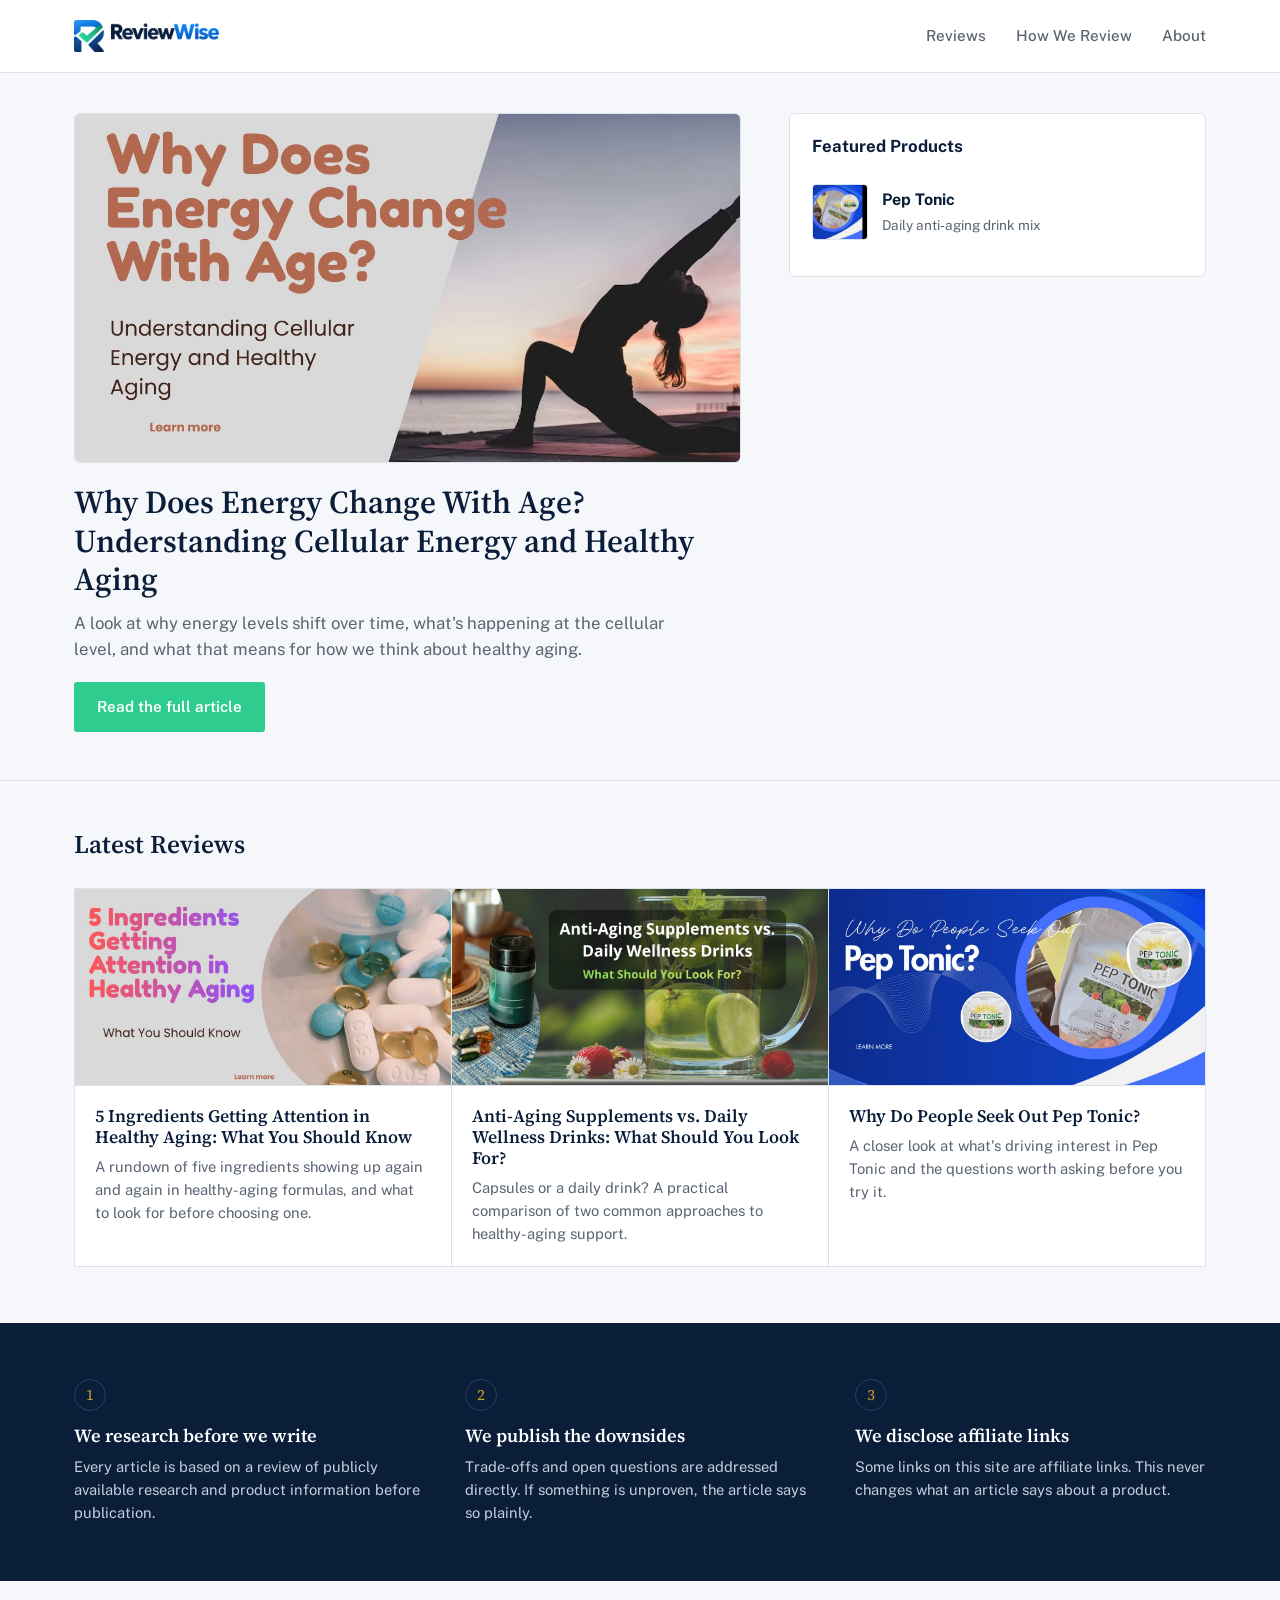
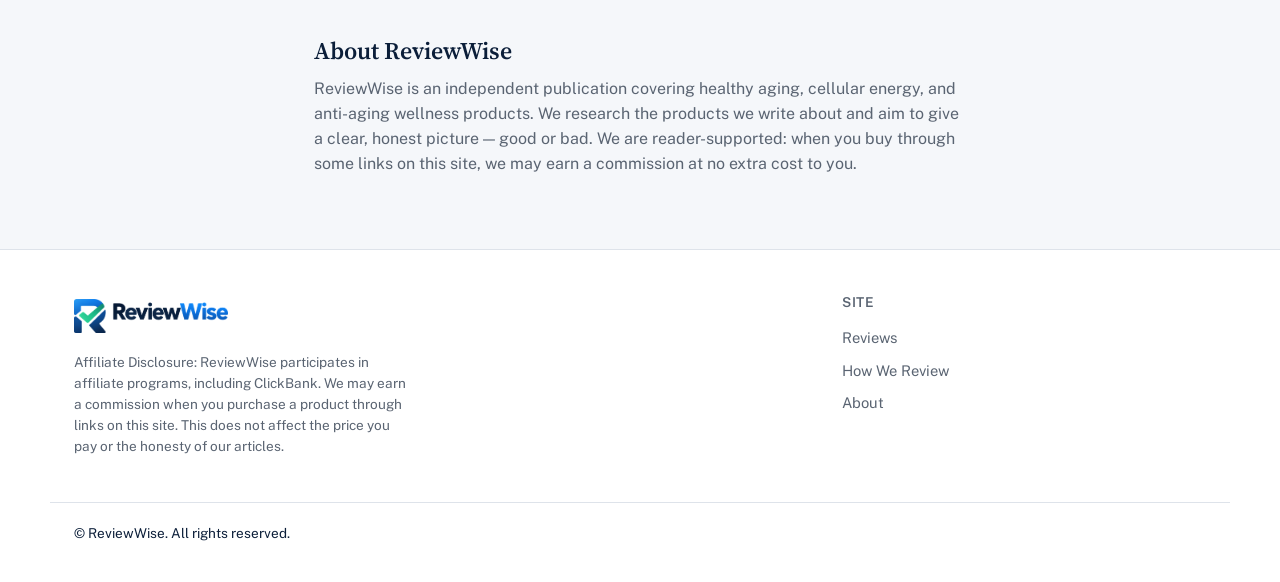
==== index.html @ 0e3d1b43 "enviando arquivos" ====
<!DOCTYPE html>
<html lang="en">
<head>
  <meta charset="UTF-8">
  <meta name="viewport" content="width=device-width, initial-scale=1.0">

  <!-- Primary SEO -->
  <title>Review Wise</title>
  <meta name="description" content="Independent articles on healthy aging and cellular energy, including an in-depth look at Pep Tonic, a daily anti-aging wellness drink.">
  <meta name="keywords" content="healthy aging, cellular energy, anti-aging supplements, Pep Tonic review, anti-aging drink">
  <meta name="author" content="ReviewWise">
  <meta name="robots" content="index, follow">
  <link rel="canonical" href="https://www.reviewwise.com/">

  <!-- Open Graph / Facebook -->
  <meta property="og:type" content="website">
  <meta property="og:site_name" content="ReviewWise">
  <meta property="og:title" content="ReviewWise — Healthy Aging, Cellular Energy &amp; Anti-Aging Wellness Reviews">
  <meta property="og:description" content="Independent articles on healthy aging and cellular energy, including an in-depth look at Pep Tonic.">
  <meta property="og:url" content="https://www.reviewwise.com/">
  <meta property="og:image" content="https://www.reviewwise.com/assets/why-does-energy-change-with-age.jpg">
  <meta property="og:image:width" content="1200">
  <meta property="og:image:height" content="630">
  <meta property="og:locale" content="en_US">

  <!-- Twitter Card -->
  <meta name="twitter:card" content="summary_large_image">
  <meta name="twitter:title" content="ReviewWise — Healthy Aging &amp; Anti-Aging Wellness Reviews">
  <meta name="twitter:description" content="Independent articles on healthy aging and cellular energy, including an in-depth look at Pep Tonic.">
  <meta name="twitter:image" content="https://www.reviewwise.com/assets/why-does-energy-change-with-age.jpg">

  <!-- Favicon -->
  <link rel="icon" type="image/png" href="assets/favicon.png">

  <!-- Fonts -->
  <link rel="preconnect" href="https://fonts.googleapis.com">
  <link rel="preconnect" href="https://fonts.gstatic.com" crossorigin>
  <link href="https://fonts.googleapis.com/css2?family=Public+Sans:wght@400;500;600;700&family=Source+Serif+4:opsz,wght@8..60,500;8..60,600;8..60,700&display=swap" rel="stylesheet">

  <link rel="stylesheet" href="estilo.css">

  <!-- Structured data: Website + Organization -->
  <script type="application/ld+json">
  {
    "@context": "https://schema.org",
    "@type": "WebSite",
    "name": "ReviewWise",
    "url": "https://www.reviewwise.com/",
    "description": "Independent articles on healthy aging and cellular energy.",
    "publisher": {
      "@type": "Organization",
      "name": "ReviewWise",
      "url": "https://www.reviewwise.com/"
    }
  }
  </script>

  <!-- Structured data: ItemList of featured articles -->
  <script type="application/ld+json">
  {
    "@context": "https://schema.org",
    "@type": "ItemList",
    "itemListElement": [
      { "@type": "ListItem", "position": 1, "name": "Why Does Energy Change With Age? Understanding Cellular Energy and Healthy Aging", "url": "https://www.reviewwise.com/reviews/why-does-energy-change-with-age.html" },
      { "@type": "ListItem", "position": 2, "name": "5 Ingredients Getting Attention in Healthy Aging: What You Should Know", "url": "https://www.reviewwise.com/reviews/5-ingredients-healthy-aging.html" },
      { "@type": "ListItem", "position": 3, "name": "Anti-Aging Supplements vs. Daily Wellness Drinks: What Should You Look For?", "url": "https://www.reviewwise.com/reviews/anti-aging-supplements-vs-wellness-drinks.html" },
      { "@type": "ListItem", "position": 4, "name": "Why Do People Seek Out Pep Tonic?", "url": "https://www.reviewwise.com/reviews/why-people-seek-pep-tonic.html" }
    ]
  }
  </script>
</head>
<body>

  <a class="skip-link" href="#main">Skip to content</a>

  <header class="site-header">
    <div class="wrap header-row">
      <a class="logo" href="/" aria-label="ReviewWise home">
        <img src="assets/logo.png" alt="ReviewWise" class="logo-img">
      </a>

      <nav class="site-nav" aria-label="Primary">
        <a href="#reviews">Reviews</a>
        <a href="#how-we-review">How We Review</a>
        <a href="#about">About</a>
      </nav>

      <button class="nav-toggle" id="navToggle" aria-expanded="false" aria-controls="mobileNav" aria-label="Open menu">
        <span></span><span></span><span></span>
      </button>
    </div>

    <nav id="mobileNav" class="mobile-nav" aria-label="Mobile">
      <a href="#reviews">Reviews</a>
      <a href="#how-we-review">How We Review</a>
      <a href="#about">About</a>
    </nav>
  </header>

  <main id="main">

    <!-- Hero / Featured article -->
    <section class="hero">
      <div class="wrap hero-grid">
        <article class="hero-feature">
          <a href="reviews/why-does-energy-change-with-age.html" class="hero-media">
            <img src="assets/why-does-energy-change-with-age.jpg" alt="Why Does Energy Change With Age? Understanding Cellular Energy and Healthy Aging" width="1200" height="630" fetchpriority="high">
          </a>
          <div class="hero-content">
            <h1><a href="reviews/why-does-energy-change-with-age.html">Why Does Energy Change With Age? Understanding Cellular Energy and Healthy Aging</a></h1>
            <p class="hero-excerpt">A look at why energy levels shift over time, what's happening at the cellular level, and what that means for how we think about healthy aging.</p>
            <a class="btn btn-primary" href="reviews/why-does-energy-change-with-age.html">Read the full article</a>
          </div>
        </article>

        <aside class="featured-products" aria-labelledby="picks-heading">
          <h2 id="picks-heading">Featured Products</h2>
          <ol>
            <li>
              <a href="https://www.advancedbionutritionals.com/DS24/Pep-Tonic/First-Anti-Aging-Drink/HD.htm" rel="nofollow sponsored noopener" target="_blank">
                <span class="pick-media">
                  <img src="assets/pep-tonic-thumb.jpg" alt="Pep Tonic anti-aging drink powder pouch" width="112" height="112" loading="lazy">
                </span>
                <span class="pick-info">
                  <span class="pick-title">Pep Tonic</span>
                  <span class="pick-desc">Daily anti-aging drink mix</span>
                </span>
              </a>
            </li>
          </ol>
        </aside>
      </div>
    </section>

    <!-- Review grid -->
    <section class="reviews-section" id="reviews">
      <div class="wrap">
        <div class="section-head">
          <h2>Latest Reviews</h2>
        </div>

        <div class="review-grid" id="reviewGrid">

          <article class="review-card">
            <a href="reviews/5-ingredients-healthy-aging.html" class="card-media">
              <img src="assets/5-ingredients-healthy-aging.jpg" alt="5 Ingredients Getting Attention in Healthy Aging: What You Should Know" width="1200" height="630" loading="lazy">
            </a>
            <div class="card-body">
              <h3><a href="reviews/5-ingredients-healthy-aging.html">5 Ingredients Getting Attention in Healthy Aging: What You Should Know</a></h3>
              <p>A rundown of five ingredients showing up again and again in healthy-aging formulas, and what to look for before choosing one.</p>
            </div>
          </article>

          <article class="review-card">
            <a href="reviews/anti-aging-supplements-vs-wellness-drinks.html" class="card-media">
              <img src="assets/anti-aging-supplements-vs-wellness-drinks.jpg" alt="Anti-Aging Supplements vs. Daily Wellness Drinks: What Should You Look For?" width="1200" height="630" loading="lazy">
            </a>
            <div class="card-body">
              <h3><a href="reviews/anti-aging-supplements-vs-wellness-drinks.html">Anti-Aging Supplements vs. Daily Wellness Drinks: What Should You Look For?</a></h3>
              <p>Capsules or a daily drink? A practical comparison of two common approaches to healthy-aging support.</p>
            </div>
          </article>

          <article class="review-card">
            <a href="reviews/why-people-seek-pep-tonic.html" class="card-media">
              <img src="assets/why-people-seek-pep-tonic.jpg" alt="Why Do People Seek Out Pep Tonic?" width="1200" height="630" loading="lazy">
            </a>
            <div class="card-body">
              <h3><a href="reviews/why-people-seek-pep-tonic.html">Why Do People Seek Out Pep Tonic?</a></h3>
              <p>A closer look at what's driving interest in Pep Tonic and the questions worth asking before you try it.</p>
            </div>
          </article>

        </div>

        <nav class="pagination" id="pagination" aria-label="Reviews pages" hidden></nav>
      </div>
    </section>

    <!-- Trust / methodology band -->
    <section class="trust-band" id="how-we-review">
      <div class="wrap trust-grid">
        <div>
          <span class="step-number">1</span>
          <h3>We research before we write</h3>
          <p>Every article is based on a review of publicly available research and product information before publication.</p>
        </div>
        <div>
          <span class="step-number">2</span>
          <h3>We publish the downsides</h3>
          <p>Trade-offs and open questions are addressed directly. If something is unproven, the article says so plainly.</p>
        </div>
        <div>
          <span class="step-number">3</span>
          <h3>We disclose affiliate links</h3>
          <p>Some links on this site are affiliate links. This never changes what an article says about a product.</p>
        </div>
      </div>
    </section>

    <!-- About -->
    <section class="about" id="about">
      <div class="wrap about-inner">
        <h2>About ReviewWise</h2>
        <p>ReviewWise is an independent publication covering healthy aging, cellular energy, and anti-aging wellness products. We research the products we write about and aim to give a clear, honest picture — good or bad. We are reader-supported: when you buy through some links on this site, we may earn a commission at no extra cost to you.</p>
      </div>
    </section>

  </main>

  <footer class="site-footer">
    <div class="wrap footer-grid">
      <div>
        <a class="logo footer-logo" href="/">
          <img src="assets/logo.png" alt="ReviewWise" class="logo-img footer-logo-img">
        </a>
        <p class="disclosure">Affiliate Disclosure: ReviewWise participates in affiliate programs, including ClickBank. We may earn a commission when you purchase a product through links on this site. This does not affect the price you pay or the honesty of our articles.</p>
      </div>
      <div>
        <h4>Site</h4>
        <a href="#reviews">Reviews</a>
        <a href="#how-we-review">How We Review</a>
        <a href="#about">About</a>
      </div>
    </div>
    <div class="wrap footer-bottom">
      <p>© <span id="year"></span> ReviewWise. All rights reserved.</p>
    </div>
  </footer>

  <script src="script.js"></script>
</body>
</html>
---- estilo.css ----
/* =========================================================
   ReviewWise — Stylesheet
   Design tokens defined as CSS custom properties in :root
   ========================================================= */

:root {
  /* Color — matched to the ReviewWise logo */
  --ink: #0B1E39;
  --paper: #F5F7FA;
  --paper-raised: #FFFFFF;
  --blue: #2E7DD6;
  --blue-dark: #1E5FA8;
  --green: #2ECC8F;
  --green-dark: #1FA873;
  --gold: #C9A227;
  --muted: #5A6472;
  --line: #DEE3EA;

  /* Type */
  --font-serif: "Source Serif 4", Georgia, serif;
  --font-sans: "Public Sans", -apple-system, BlinkMacSystemFont, "Segoe UI", sans-serif;

  /* Layout */
  --wrap: 1180px;
  --radius: 6px;
}

/* ---------- Reset ---------- */
* { box-sizing: border-box; }
html { scroll-behavior: smooth; }
body {
  margin: 0;
  background: var(--paper);
  color: var(--ink);
  font-family: var(--font-sans);
  font-size: 16px;
  line-height: 1.55;
  -webkit-font-smoothing: antialiased;
}
img { max-width: 100%; display: block; }
a { color: inherit; text-decoration: none; }
ul, ol { margin: 0; padding: 0; list-style: none; }
h1, h2, h3, h4 {
  font-family: var(--font-serif);
  font-weight: 600;
  line-height: 1.2;
  margin: 0 0 0.5em;
  color: var(--ink);
}
p { margin: 0 0 1em; color: var(--ink); }
button { font-family: inherit; cursor: pointer; }

.sr-only {
  position: absolute; width: 1px; height: 1px;
  overflow: hidden; clip: rect(0,0,0,0); white-space: nowrap;
}
.skip-link {
  position: absolute; left: -999px; top: 0;
  background: var(--ink); color: #fff; padding: 10px 16px; z-index: 100;
}
.skip-link:focus { left: 0; }

:focus-visible {
  outline: 2px solid var(--blue);
  outline-offset: 2px;
}

.wrap {
  max-width: var(--wrap);
  margin: 0 auto;
  padding: 0 24px;
}

/* ---------- Buttons ---------- */
.btn {
  display: inline-block;
  padding: 12px 22px;
  border-radius: 3px;
  font-weight: 600;
  font-size: 0.95rem;
  border: 1px solid transparent;
  transition: background-color 0.15s ease, border-color 0.15s ease;
}
.btn-primary {
  background: var(--green);
  color: #fff;
}
.btn-primary:hover { background: var(--green-dark); }

/* ---------- Header ---------- */
.site-header {
  border-bottom: 1px solid var(--line);
  background: var(--paper-raised);
  position: sticky;
  top: 0;
  z-index: 50;
}
.header-row {
  display: flex;
  align-items: center;
  justify-content: space-between;
  height: 72px;
  gap: 16px;
}
.logo {
  display: flex;
  align-items: center;
  flex-shrink: 0;
}
.logo-img {
  height: 32px;
  width: auto;
  display: block;
}
.footer-logo-img {
  height: 34px;
}
.site-nav {
  display: flex;
  align-items: center;
  gap: 30px;
  font-size: 0.95rem;
  font-weight: 500;
}
.site-nav a { color: var(--muted); }
.site-nav a:hover { color: var(--ink); }

.nav-toggle {
  display: none;
  flex-direction: column;
  gap: 5px;
  background: none;
  border: none;
  padding: 8px;
  flex-shrink: 0;
}
.nav-toggle span {
  width: 22px;
  height: 2px;
  background: var(--ink);
  display: block;
}
.mobile-nav {
  display: none;
  flex-direction: column;
  border-top: 1px solid var(--line);
  padding: 8px 24px 16px;
}
.mobile-nav a {
  padding: 10px 0;
  border-bottom: 1px solid var(--line);
  color: var(--ink);
  font-weight: 500;
}
.mobile-nav.is-open { display: flex; }

/* ---------- Hero / featured article ---------- */
.hero {
  padding: 40px 0 48px;
  border-bottom: 1px solid var(--line);
}
.hero-grid {
  display: grid;
  grid-template-columns: 1.6fr 1fr;
  gap: 48px;
  align-items: start;
}
.hero-feature {
  display: block;
}
.hero-media {
  display: block;
  aspect-ratio: 1200/630;
  border-radius: var(--radius);
  background: linear-gradient(135deg, #E4EEF9, #F5F7FA);
  border: 1px solid var(--line);
  margin-bottom: 20px;
  overflow: hidden;
}
.hero-media img {
  width: 100%;
  height: 100%;
  object-fit: cover;
  display: block;
}
.hero-content h1 {
  font-size: 2rem;
  margin: 0 0 12px;
}
.hero-content h1 a:hover { color: var(--blue-dark); }
.hero-excerpt {
  font-size: 1.05rem;
  color: var(--muted);
  max-width: 62ch;
  margin-bottom: 20px;
}

/* ---------- Featured products (sidebar) ---------- */
.featured-products {
  background: var(--paper-raised);
  border: 1px solid var(--line);
  border-radius: var(--radius);
  padding: 22px;
}
.featured-products h2 {
  font-size: 1.05rem;
  font-family: var(--font-sans);
  font-weight: 700;
  margin-bottom: 14px;
}
.featured-products li {
  border-top: 1px solid var(--line);
}
.featured-products li:first-child { border-top: none; }
.featured-products a {
  display: flex;
  align-items: center;
  gap: 14px;
  padding: 14px 0;
}
.featured-products a:hover .pick-title { color: var(--blue-dark); }
.pick-media {
  width: 56px;
  height: 56px;
  border-radius: 4px;
  background: linear-gradient(135deg, #E1F8ED, #F5F7FA);
  border: 1px solid var(--line);
  flex-shrink: 0;
  overflow: hidden;
  display: block;
}
.pick-media img {
  width: 100%;
  height: 100%;
  object-fit: cover;
  display: block;
}
.pick-info {
  display: flex;
  flex-direction: column;
  gap: 2px;
  min-width: 0;
}
.pick-title {
  font-weight: 700;
}
.pick-desc {
  font-size: 0.85rem;
  color: var(--muted);
}

/* ---------- Reviews grid ---------- */
.reviews-section { padding: 48px 0 56px; }
.section-head {
  margin-bottom: 28px;
}
.section-head h2 { font-size: 1.6rem; margin: 0; }

.review-grid {
  display: grid;
  grid-template-columns: repeat(3, 1fr);
  gap: 1px;
  background: var(--line);
  border: 1px solid var(--line);
}
.review-card {
  background: var(--paper-raised);
  display: flex;
  flex-direction: column;
}
.card-media {
  display: block;
  aspect-ratio: 1200/630;
  background: linear-gradient(135deg, #E4EEF9, #F5F7FA);
  border-bottom: 1px solid var(--line);
  overflow: hidden;
}
.card-media img {
  width: 100%;
  height: 100%;
  object-fit: cover;
  display: block;
}
.card-body {
  padding: 20px;
  flex-grow: 1;
  display: flex;
  flex-direction: column;
}
.card-body h3 {
  font-size: 1.1rem;
  margin: 0 0 8px;
}
.card-body h3 a:hover { color: var(--blue-dark); }
.card-body p {
  font-size: 0.92rem;
  color: var(--muted);
  margin: 0;
}

/* ---------- Pagination ---------- */
.pagination {
  display: flex;
  justify-content: center;
  align-items: center;
  gap: 8px;
  margin-top: 32px;
  flex-wrap: wrap;
}
.pagination[hidden] { display: none; }
.page-btn {
  min-width: 38px;
  height: 38px;
  padding: 0 10px;
  border: 1px solid var(--line);
  background: var(--paper-raised);
  color: var(--muted);
  border-radius: 4px;
  font-size: 0.9rem;
  font-weight: 600;
}
.page-btn:hover { border-color: var(--blue); color: var(--blue-dark); }
.page-btn.is-active {
  background: var(--ink);
  border-color: var(--ink);
  color: #fff;
}
.page-btn:disabled {
  opacity: 0.4;
  cursor: not-allowed;
}

/* ---------- Trust band ---------- */
.trust-band {
  background: var(--ink);
  color: #fff;
  padding: 56px 0;
}
.trust-grid {
  display: grid;
  grid-template-columns: repeat(3, 1fr);
  gap: 40px;
}
.trust-band h3 {
  color: #fff;
  font-size: 1.15rem;
}
.trust-band p {
  color: #C4CEDD;
  font-size: 0.92rem;
  margin: 0;
}
.step-number {
  display: inline-flex;
  align-items: center;
  justify-content: center;
  width: 32px;
  height: 32px;
  border: 1px solid #28405F;
  border-radius: 50%;
  font-family: var(--font-serif);
  font-size: 0.95rem;
  margin-bottom: 14px;
  color: var(--gold);
}

/* ---------- About ---------- */
.about { padding: 56px 0; }
.about-inner { max-width: 70ch; }
.about p { color: var(--muted); }

/* ---------- Footer ---------- */
.site-footer {
  background: var(--paper-raised);
  border-top: 1px solid var(--line);
  padding: 44px 0 24px;
}
.footer-grid {
  display: grid;
  grid-template-columns: 2fr 1fr;
  gap: 40px;
}
.footer-grid h4 {
  font-family: var(--font-sans);
  font-size: 0.85rem;
  text-transform: uppercase;
  letter-spacing: 0.04em;
  color: var(--muted);
  margin-bottom: 12px;
}
.footer-grid a {
  display: block;
  color: var(--muted);
  padding: 5px 0;
  font-size: 0.92rem;
}
.footer-grid a:hover { color: var(--blue-dark); }
.disclosure {
  font-size: 0.85rem;
  color: var(--muted);
  max-width: 42ch;
  margin-top: 14px;
}
.footer-bottom {
  border-top: 1px solid var(--line);
  margin-top: 32px;
  padding-top: 20px;
  font-size: 0.85rem;
  color: var(--muted);
}

/* ---------- Responsive ---------- */
@media (max-width: 880px) {
  .hero-grid { grid-template-columns: 1fr; gap: 32px; }
  .review-grid { grid-template-columns: repeat(2, 1fr); }
  .trust-grid { grid-template-columns: 1fr; gap: 28px; }
}

@media (max-width: 640px) {
  .site-nav { display: none; }
  .nav-toggle { display: flex; }
  .hero-content h1 { font-size: 1.6rem; }
  .review-grid { grid-template-columns: 1fr; }
  .footer-grid { grid-template-columns: 1fr; gap: 28px; }
  .header-row { height: 64px; }
  .logo-img { height: 26px; }
}

@media (prefers-reduced-motion: reduce) {
  html { scroll-behavior: auto; }
  * { transition: none !important; }
}
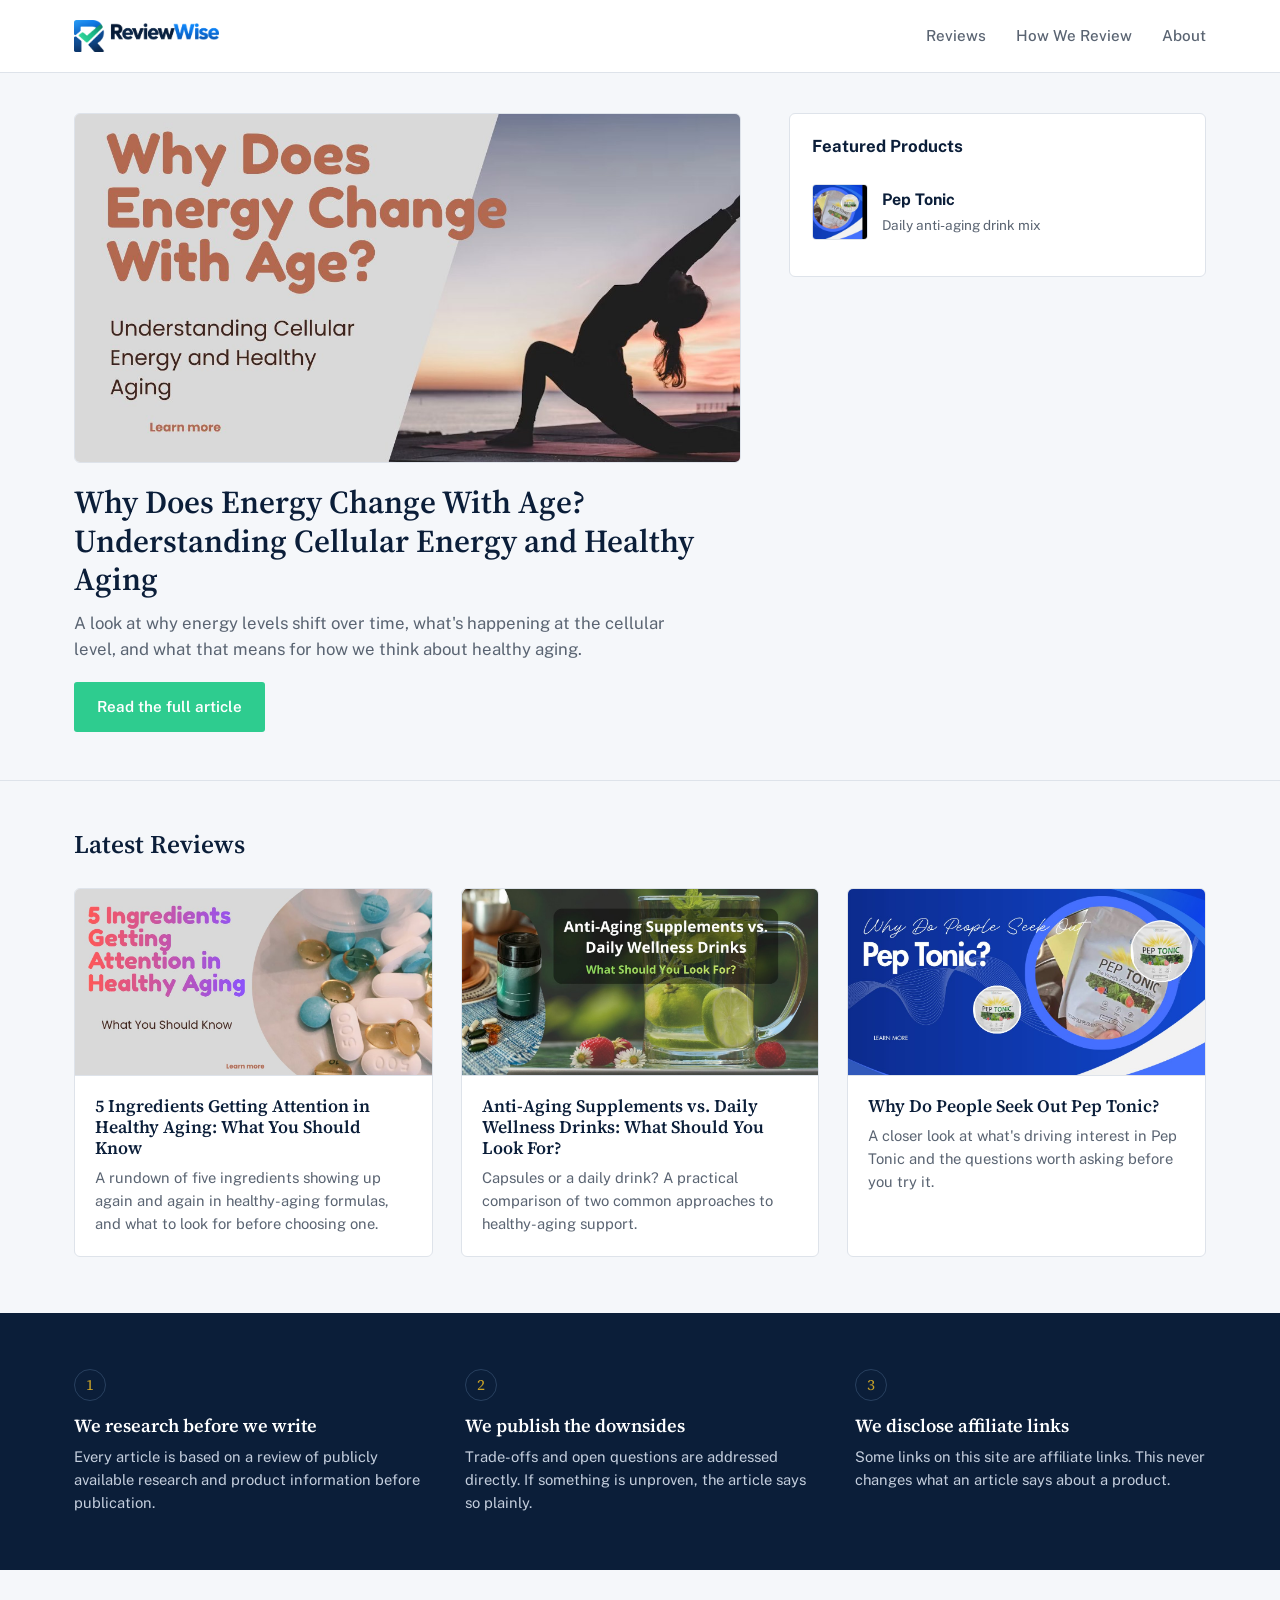
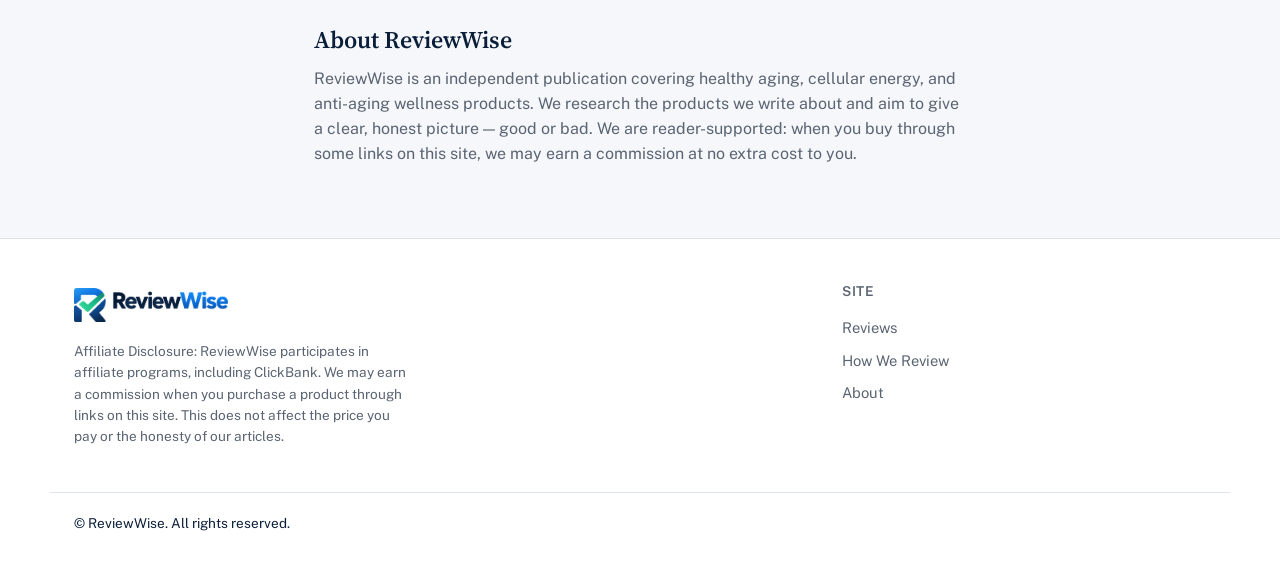
==== commit 08527d03: "atualização dos links dos artigos" ====
--- a/index.html
+++ b/index.html
@@ -5,7 +5,7 @@
   <meta name="viewport" content="width=device-width, initial-scale=1.0">
 
   <!-- Primary SEO -->
-  <title>Review Wise</title>
+  <title>ReviewWise — Healthy Aging, Cellular Energy &amp; Anti-Aging Wellness Reviews</title>
   <meta name="description" content="Independent articles on healthy aging and cellular energy, including an in-depth look at Pep Tonic, a daily anti-aging wellness drink.">
   <meta name="keywords" content="healthy aging, cellular energy, anti-aging supplements, Pep Tonic review, anti-aging drink">
   <meta name="author" content="ReviewWise">
@@ -61,10 +61,10 @@
     "@context": "https://schema.org",
     "@type": "ItemList",
     "itemListElement": [
-      { "@type": "ListItem", "position": 1, "name": "Why Does Energy Change With Age? Understanding Cellular Energy and Healthy Aging", "url": "https://www.reviewwise.com/reviews/why-does-energy-change-with-age.html" },
-      { "@type": "ListItem", "position": 2, "name": "5 Ingredients Getting Attention in Healthy Aging: What You Should Know", "url": "https://www.reviewwise.com/reviews/5-ingredients-healthy-aging.html" },
-      { "@type": "ListItem", "position": 3, "name": "Anti-Aging Supplements vs. Daily Wellness Drinks: What Should You Look For?", "url": "https://www.reviewwise.com/reviews/anti-aging-supplements-vs-wellness-drinks.html" },
-      { "@type": "ListItem", "position": 4, "name": "Why Do People Seek Out Pep Tonic?", "url": "https://www.reviewwise.com/reviews/why-people-seek-pep-tonic.html" }
+      { "@type": "ListItem", "position": 1, "name": "Why Does Energy Change With Age? Understanding Cellular Energy and Healthy Aging", "url": "https://www.reviewwise.com/why-does-energy-change-with-age.html" },
+      { "@type": "ListItem", "position": 2, "name": "5 Ingredients Getting Attention in Healthy Aging: What You Should Know", "url": "https://www.reviewwise.com/5-ingredients-healthy-aging.html" },
+      { "@type": "ListItem", "position": 3, "name": "Anti-Aging Supplements vs. Daily Wellness Drinks: What Should You Look For?", "url": "https://www.reviewwise.com/anti-aging-supplements-vs-wellness-drinks.html" },
+      { "@type": "ListItem", "position": 4, "name": "Why Do People Seek Out Pep Tonic?", "url": "https://www.reviewwise.com/why-people-seek-pep-tonic.html" }
     ]
   }
   </script>
@@ -103,13 +103,13 @@
     <section class="hero">
       <div class="wrap hero-grid">
         <article class="hero-feature">
-          <a href="reviews/why-does-energy-change-with-age.html" class="hero-media">
+          <a href="why-does-energy-change-with-age.html" class="hero-media">
             <img src="assets/why-does-energy-change-with-age.jpg" alt="Why Does Energy Change With Age? Understanding Cellular Energy and Healthy Aging" width="1200" height="630" fetchpriority="high">
           </a>
           <div class="hero-content">
-            <h1><a href="reviews/why-does-energy-change-with-age.html">Why Does Energy Change With Age? Understanding Cellular Energy and Healthy Aging</a></h1>
+            <h1><a href="why-does-energy-change-with-age.html">Why Does Energy Change With Age? Understanding Cellular Energy and Healthy Aging</a></h1>
             <p class="hero-excerpt">A look at why energy levels shift over time, what's happening at the cellular level, and what that means for how we think about healthy aging.</p>
-            <a class="btn btn-primary" href="reviews/why-does-energy-change-with-age.html">Read the full article</a>
+            <a class="btn btn-primary" href="why-does-energy-change-with-age.html">Read the full article</a>
           </div>
         </article>
 
@@ -142,31 +142,31 @@
         <div class="review-grid" id="reviewGrid">
 
           <article class="review-card">
-            <a href="reviews/5-ingredients-healthy-aging.html" class="card-media">
+            <a href="5-ingredients-healthy-aging.html" class="card-media">
               <img src="assets/5-ingredients-healthy-aging.jpg" alt="5 Ingredients Getting Attention in Healthy Aging: What You Should Know" width="1200" height="630" loading="lazy">
             </a>
             <div class="card-body">
-              <h3><a href="reviews/5-ingredients-healthy-aging.html">5 Ingredients Getting Attention in Healthy Aging: What You Should Know</a></h3>
+              <h3><a href="5-ingredients-healthy-aging.html">5 Ingredients Getting Attention in Healthy Aging: What You Should Know</a></h3>
               <p>A rundown of five ingredients showing up again and again in healthy-aging formulas, and what to look for before choosing one.</p>
             </div>
           </article>
 
           <article class="review-card">
-            <a href="reviews/anti-aging-supplements-vs-wellness-drinks.html" class="card-media">
+            <a href="anti-aging-supplements-vs-wellness-drinks.html" class="card-media">
               <img src="assets/anti-aging-supplements-vs-wellness-drinks.jpg" alt="Anti-Aging Supplements vs. Daily Wellness Drinks: What Should You Look For?" width="1200" height="630" loading="lazy">
             </a>
             <div class="card-body">
-              <h3><a href="reviews/anti-aging-supplements-vs-wellness-drinks.html">Anti-Aging Supplements vs. Daily Wellness Drinks: What Should You Look For?</a></h3>
+              <h3><a href="anti-aging-supplements-vs-wellness-drinks.html">Anti-Aging Supplements vs. Daily Wellness Drinks: What Should You Look For?</a></h3>
               <p>Capsules or a daily drink? A practical comparison of two common approaches to healthy-aging support.</p>
             </div>
           </article>
 
           <article class="review-card">
-            <a href="reviews/why-people-seek-pep-tonic.html" class="card-media">
+            <a href="why-people-seek-pep-tonic.html" class="card-media">
               <img src="assets/why-people-seek-pep-tonic.jpg" alt="Why Do People Seek Out Pep Tonic?" width="1200" height="630" loading="lazy">
             </a>
             <div class="card-body">
-              <h3><a href="reviews/why-people-seek-pep-tonic.html">Why Do People Seek Out Pep Tonic?</a></h3>
+              <h3><a href="why-people-seek-pep-tonic.html">Why Do People Seek Out Pep Tonic?</a></h3>
               <p>A closer look at what's driving interest in Pep Tonic and the questions worth asking before you try it.</p>
             </div>
           </article>
--- a/estilo.css
+++ b/estilo.css
@@ -259,14 +259,20 @@
 .review-grid {
   display: grid;
   grid-template-columns: repeat(3, 1fr);
-  gap: 1px;
-  background: var(--line);
-  border: 1px solid var(--line);
+  gap: 28px;
 }
 .review-card {
   background: var(--paper-raised);
   display: flex;
   flex-direction: column;
+  border: 1px solid var(--line);
+  border-radius: var(--radius);
+  overflow: hidden;
+  transition: box-shadow 0.15s ease, border-color 0.15s ease;
+}
+.review-card:hover {
+  border-color: #C7D1DE;
+  box-shadow: 0 6px 18px rgba(11, 30, 57, 0.08);
 }
 .card-media {
   display: block;
@@ -412,7 +418,7 @@
 /* ---------- Responsive ---------- */
 @media (max-width: 880px) {
   .hero-grid { grid-template-columns: 1fr; gap: 32px; }
-  .review-grid { grid-template-columns: repeat(2, 1fr); }
+  .review-grid { grid-template-columns: repeat(2, 1fr); gap: 22px; }
   .trust-grid { grid-template-columns: 1fr; gap: 28px; }
 }
 
@@ -420,7 +426,7 @@
   .site-nav { display: none; }
   .nav-toggle { display: flex; }
   .hero-content h1 { font-size: 1.6rem; }
-  .review-grid { grid-template-columns: 1fr; }
+  .review-grid { grid-template-columns: 1fr; gap: 18px; }
   .footer-grid { grid-template-columns: 1fr; gap: 28px; }
   .header-row { height: 64px; }
   .logo-img { height: 26px; }
